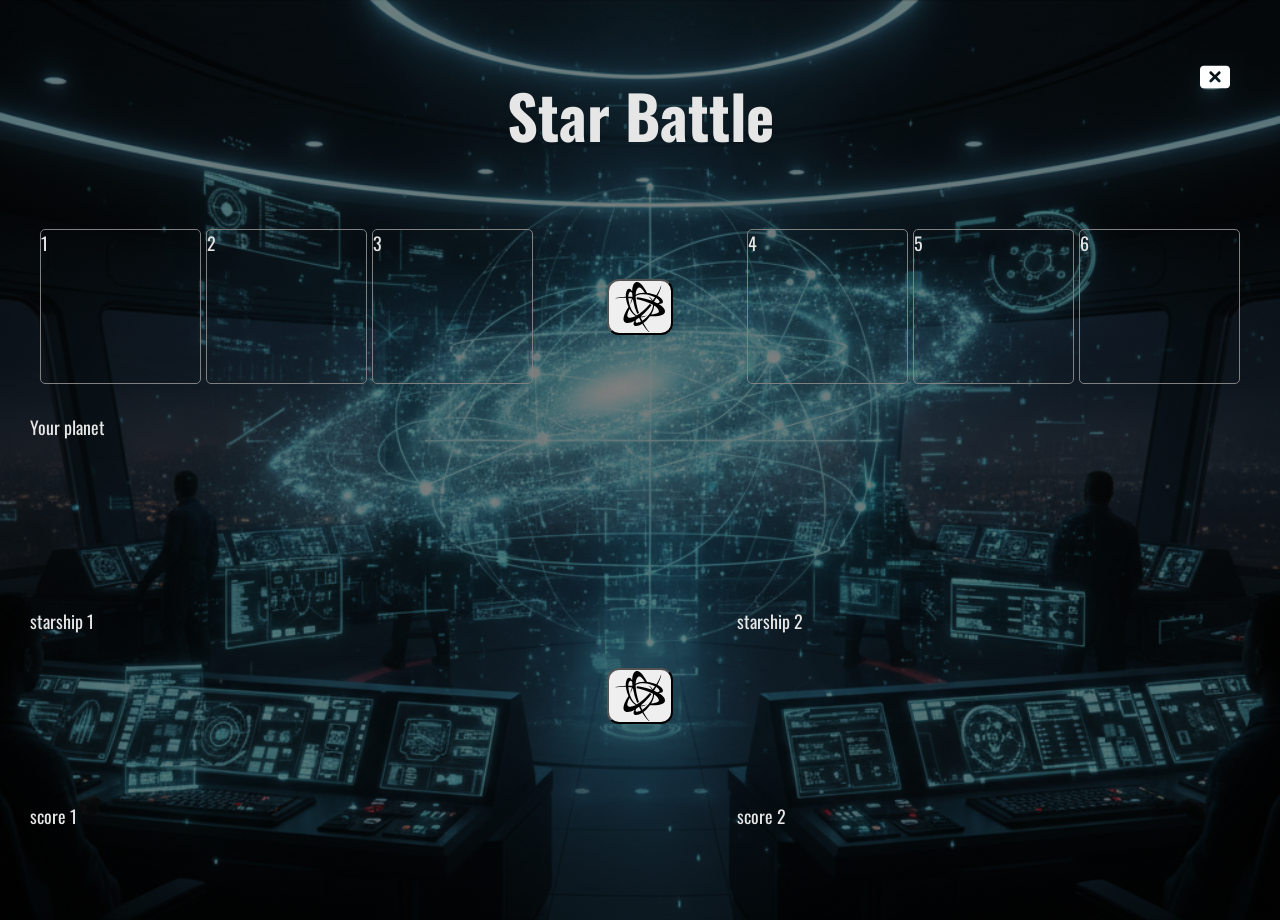
==== battle.html @ cd92c546 "Add html, css and js" ====
<!doctype html>
<html lang="en">
  <head>
    <meta charset="UTF-8" />
    <meta name="viewport" content="width=device-width, initial-scale=1.0" />
    <meta name="description" content="Star Battle game: api_project_game" />
    <link rel="stylesheet" href="./index.css" />
    <link rel="preconnect" href="https://fonts.googleapis.com" />
    <link rel="preconnect" href="https://fonts.gstatic.com" crossorigin />
    <link
      href="https://fonts.googleapis.com/css2?family=Lobster&family=Oswald:wght@200..700&family=Playfair+Display+SC:ital,wght@0,400;0,700;0,900;1,400;1,700;1,900&family=Playfair+Display:ital,wght@0,400..900;1,400..900&display=swap"
      rel="stylesheet"
    />
    <link rel="preconnect" href="https://fonts.googleapis.com" />
    <link rel="preconnect" href="https://fonts.gstatic.com" crossorigin />
    <link
      href="https://fonts.googleapis.com/css2?family=Lobster&family=Oswald:wght@200..700&family=Playfair+Display+SC:ital,wght@0,400;0,700;0,900;1,400;1,700;1,900&family=Playfair+Display:ital,wght@0,400..900;1,400..900&family=Playwrite+NZ+Basic:wght@100..400&family=Poppins:ital,wght@0,100;0,200;0,300;0,400;0,500;0,600;0,700;0,800;0,900;1,100;1,200;1,300;1,400;1,500;1,600;1,700;1,800;1,900&display=swap"
      rel="stylesheet"
    />
    <title>Star Battle Game | Let the battle begin</title>
  </head>
  <body class="battle-page">
    <a href="./index.html" class="close-window"
      ><svg
        role="img"
        class="close-icon"
        xmlns="http://www.w3.org/2000/svg"
        viewBox="0 0 512 512"
        aria-label="Close"
      >
        <!--!Font Awesome Free v7.1.0 by @fontawesome - https://fontawesome.com License - https://fontawesome.com/license/free Copyright 2026 Fonticons, Inc.-->
        <path
          d="M64 64C28.7 64 0 92.7 0 128L0 384c0 35.3 28.7 64 64 64l384 0c35.3 0 64-28.7 64-64l0-256c0-35.3-28.7-64-64-64L64 64zM167 167c9.4-9.4 24.6-9.4 33.9 0l55 55 55-55c9.4-9.4 24.6-9.4 33.9 0s9.4 24.6 0 33.9l-55 55 55 55c9.4 9.4 9.4 24.6 0 33.9s-24.6 9.4-33.9 0l-55-55-55 55c-9.4 9.4-24.6 9.4-33.9 0s-9.4-24.6 0-33.9l55-55-55-55c-9.4-9.4-9.4-24.6 0-33.9z"
        />
      </svg>
    </a>
    <div class="battle-page-layout">
      <div class="header-block"><h1>Star Battle</h1></div>
      <div class="team1-block">
        <div class="player-card player-1">1</div>
        <div class="player-card player-2">2</div>
        <div class="player-card player-3">3</div>
      </div>
      <button class="choose-team">
        <svg
          xmlns="http://www.w3.org/2000/svg"
          width="50"
          height="50"
          viewBox="0 0 512 512"
        >
          <title>Choose characters</title>
          <path
            fill="currentColor"
            d="M448.61 225.62c26.87.18 35.57-7.43 38.92-12.37c12.47-16.32-7.06-47.6-52.85-71.33c17.76-33.58 30.11-63.68 36.34-85.3c3.38-11.83 1.09-19 .45-20.25c-1.72 10.52-15.85 48.46-48.2 100.05c-25-11.22-56.52-20.1-93.77-23.8c-8.94-16.94-34.88-63.86-60.48-88.93C252.18 7.14 238.7 1.07 228.18.22h-.05c-13.83-1.55-22.67 5.85-27.4 11c-17.2 18.53-24.33 48.87-25 84.07c-7.24-12.35-17.17-24.63-28.5-25.93h-.18c-20.66-3.48-38.39 29.22-36 81.29c-38.36 1.38-71 5.75-93 11.23c-9.9 2.45-16.22 7.27-17.76 9.72c1-.38 22.4-9.22 111.56-9.22c5.22 53 29.75 101.82 26 93.19c-9.73 15.4-38.24 62.36-47.31 97.7c-5.87 22.88-4.37 37.61.15 47.14c5.57 12.75 16.41 16.72 23.2 18.26c25 5.71 55.38-3.63 86.7-21.14c-7.53 12.84-13.9 28.51-9.06 39.34c7.31 19.65 44.49 18.66 88.44-9.45c20.18 32.18 40.07 57.94 55.7 74.12a39.79 39.79 0 0 0 8.75 7.09c5.14 3.21 8.58 3.37 8.58 3.37c-8.24-6.75-34-38-62.54-91.78c22.22-16 45.65-38.87 67.47-69.27c122.82 4.6 143.29-24.76 148-31.64c14.67-19.88 3.43-57.44-57.32-93.69m-77.85 106.22c23.81-37.71 30.34-67.77 29.45-92.33c27.86 17.57 47.18 37.58 49.06 58.83c1.14 12.93-8.1 29.12-78.51 33.5M216.9 387.69c9.76-6.23 19.53-13.12 29.2-20.49c6.68 13.33 13.6 26.1 20.6 38.19c-40.6 21.86-68.84 12.76-49.8-17.7m215-171.35c-10.29-5.34-21.16-10.34-32.38-15.05a722.459 722.459 0 0 0 22.74-36.9c39.06 24.1 45.9 53.18 9.64 51.95M279.18 398c-5.51-11.35-11-23.5-16.5-36.44c43.25 1.27 62.42-18.73 63.28-20.41c0 .07-25 15.64-62.53 12.25a718.78 718.78 0 0 0 85.06-84q13.06-15.31 24.93-31.11c-.36-.29-1.54-3-16.51-12c-51.7 60.27-102.34 98-132.75 115.92c-20.59-11.18-40.84-31.78-55.71-61.49c-20-39.92-30-82.39-31.57-116.07c12.3.91 25.27 2.17 38.85 3.88c-22.29 36.8-14.39 63-13.47 64.23c0-.07-.95-29.17 20.14-59.57a695.23 695.23 0 0 0 44.67 152.84c.93-.38 1.84.88 18.67-8.25c-26.33-74.47-33.76-138.17-34-173.43c20-12.42 48.18-19.8 81.63-17.81c44.57 2.67 86.36 15.25 116.32 30.71q-10.69 15.66-23.33 32.47C365.63 152 339.1 145.84 337.5 146c.11 0 25.9 14.07 41.52 47.22a717.63 717.63 0 0 0-115.34-31.71a646.608 646.608 0 0 0-39.39-6.05c-.07.45-1.81 1.85-2.16 20.33C300 190.28 358.78 215.68 389.36 233c.74 23.55-6.95 51.61-25.41 79.57c-24.6 37.31-56.39 67.23-84.77 85.43m27.4-287c-44.56-1.66-73.58 7.43-94.69 20.67c2-52.3 21.31-76.38 38.21-75.28C267 52.15 305 108.55 306.58 111m-130.65 3.1c.48 12.11 1.59 24.62 3.21 37.28c-14.55-.85-28.74-1.25-42.4-1.26c-.08 3.24-.12-51 24.67-49.59h.09c5.76 1.09 10.63 6.88 14.43 13.57m-28.06 162c20.76 39.7 43.3 60.57 65.25 72.31c-46.79 24.76-77.53 20-84.92 4.51c-.2-.21-11.13-15.3 19.67-76.81zm210.06 74.8"
          />
        </svg>
      </button>
      <div class="team2-block">
        <div class="player-card player-4">4</div>
        <div class="player-card player-5">5</div>
        <div class="player-card player-6">6</div>
      </div>
      <div class="choose-planet">Your planet</div>
      <div class="starship1">starship 1</div>
      <button class="choose-starship">
        <svg
          xmlns="http://www.w3.org/2000/svg"
          width="50"
          height="50"
          viewBox="0 0 512 512"
        >
          <title>Choose starship</title>
          <path
            fill="currentColor"
            d="M448.61 225.62c26.87.18 35.57-7.43 38.92-12.37c12.47-16.32-7.06-47.6-52.85-71.33c17.76-33.58 30.11-63.68 36.34-85.3c3.38-11.83 1.09-19 .45-20.25c-1.72 10.52-15.85 48.46-48.2 100.05c-25-11.22-56.52-20.1-93.77-23.8c-8.94-16.94-34.88-63.86-60.48-88.93C252.18 7.14 238.7 1.07 228.18.22h-.05c-13.83-1.55-22.67 5.85-27.4 11c-17.2 18.53-24.33 48.87-25 84.07c-7.24-12.35-17.17-24.63-28.5-25.93h-.18c-20.66-3.48-38.39 29.22-36 81.29c-38.36 1.38-71 5.75-93 11.23c-9.9 2.45-16.22 7.27-17.76 9.72c1-.38 22.4-9.22 111.56-9.22c5.22 53 29.75 101.82 26 93.19c-9.73 15.4-38.24 62.36-47.31 97.7c-5.87 22.88-4.37 37.61.15 47.14c5.57 12.75 16.41 16.72 23.2 18.26c25 5.71 55.38-3.63 86.7-21.14c-7.53 12.84-13.9 28.51-9.06 39.34c7.31 19.65 44.49 18.66 88.44-9.45c20.18 32.18 40.07 57.94 55.7 74.12a39.79 39.79 0 0 0 8.75 7.09c5.14 3.21 8.58 3.37 8.58 3.37c-8.24-6.75-34-38-62.54-91.78c22.22-16 45.65-38.87 67.47-69.27c122.82 4.6 143.29-24.76 148-31.64c14.67-19.88 3.43-57.44-57.32-93.69m-77.85 106.22c23.81-37.71 30.34-67.77 29.45-92.33c27.86 17.57 47.18 37.58 49.06 58.83c1.14 12.93-8.1 29.12-78.51 33.5M216.9 387.69c9.76-6.23 19.53-13.12 29.2-20.49c6.68 13.33 13.6 26.1 20.6 38.19c-40.6 21.86-68.84 12.76-49.8-17.7m215-171.35c-10.29-5.34-21.16-10.34-32.38-15.05a722.459 722.459 0 0 0 22.74-36.9c39.06 24.1 45.9 53.18 9.64 51.95M279.18 398c-5.51-11.35-11-23.5-16.5-36.44c43.25 1.27 62.42-18.73 63.28-20.41c0 .07-25 15.64-62.53 12.25a718.78 718.78 0 0 0 85.06-84q13.06-15.31 24.93-31.11c-.36-.29-1.54-3-16.51-12c-51.7 60.27-102.34 98-132.75 115.92c-20.59-11.18-40.84-31.78-55.71-61.49c-20-39.92-30-82.39-31.57-116.07c12.3.91 25.27 2.17 38.85 3.88c-22.29 36.8-14.39 63-13.47 64.23c0-.07-.95-29.17 20.14-59.57a695.23 695.23 0 0 0 44.67 152.84c.93-.38 1.84.88 18.67-8.25c-26.33-74.47-33.76-138.17-34-173.43c20-12.42 48.18-19.8 81.63-17.81c44.57 2.67 86.36 15.25 116.32 30.71q-10.69 15.66-23.33 32.47C365.63 152 339.1 145.84 337.5 146c.11 0 25.9 14.07 41.52 47.22a717.63 717.63 0 0 0-115.34-31.71a646.608 646.608 0 0 0-39.39-6.05c-.07.45-1.81 1.85-2.16 20.33C300 190.28 358.78 215.68 389.36 233c.74 23.55-6.95 51.61-25.41 79.57c-24.6 37.31-56.39 67.23-84.77 85.43m27.4-287c-44.56-1.66-73.58 7.43-94.69 20.67c2-52.3 21.31-76.38 38.21-75.28C267 52.15 305 108.55 306.58 111m-130.65 3.1c.48 12.11 1.59 24.62 3.21 37.28c-14.55-.85-28.74-1.25-42.4-1.26c-.08 3.24-.12-51 24.67-49.59h.09c5.76 1.09 10.63 6.88 14.43 13.57m-28.06 162c20.76 39.7 43.3 60.57 65.25 72.31c-46.79 24.76-77.53 20-84.92 4.51c-.2-.21-11.13-15.3 19.67-76.81zm210.06 74.8"
          />
        </svg>
      </button>
      <div class="starship2">starship 2</div>
      <div class="score-team1">score 1</div>
      <div class="score-team2">score 2</div>
    </div>
    <script src="./index.js"></script>
  </body>
</html>
---- index.css ----
html {
  font-size: 10px;
}

* {
  /* border: 1px solid pink; */
  box-sizing: border-box;
}

body {
  font-family: "Oswald", sans-serif;
  font-optical-sizing: auto;
  font-weight: 400;
  font-style: normal;
  color: #e6e6e6;
  font-size: clamp(1.4rem, 1.4vw, 2rem);
  min-height: 100vh;
  margin: 0 auto;
}

h1 {
  font-size: clamp(3rem, 7vw, 6rem);
}
h2 {
  font-size: clamp(1.75rem, 3.5vw, 3.5rem);
}
h3 {
  font-size: clamp(1.25rem, 2.5vw, 2.5rem);
}

/* **
*Main-page
************************************** */

body.main-page {
  background-image:
    linear-gradient(rgba(0, 0, 0, 0.5), rgba(0, 0, 0, 0.5)),
    url("./images/backGround/mainScreen.png");
  background-size: cover;
  background-position: center;
  background-repeat: repeat;
  font-family: "Oswald", sans-serif;
  font-optical-sizing: auto;
  font-weight: 400;
  font-style: normal;
  /* color: #e6e6e6; */
  font-size: clamp(1.4rem, 1.4vw, 2rem);
  min-height: 100vh;
  margin: 0 auto;
  animation: moveBackground 200s linear infinite;
}

@keyframes moveBackground {
  0% {
    background-position: 0 0;
  }
  100% {
    background-position: 1000px 0;
  }
}

.hero-content {
  display: flex;
  flex-direction: column;
  gap: 5rem;
  margin: 25rem auto;
  max-width: 80%;
  align-content: center;
  justify-content: center;
}

.hero-content h1,
.hero-content p {
  justify-self: center;
  align-self: center;
}

.hero-content p {
  font-family: "Poppins", sans-serif;
  font-size: clamp(1.6rem, 2rem, 2rem);
  font-weight: 900;
  color: #fff;
  text-align: center;
  max-width: 80%;
}

button.start-button {
  display: inline-block;
  padding: 1.5rem;
  justify-self: center;
  align-self: center;
  background-color: #4d2ebd;
  color: #fff;
  border-radius: 12px;
  font-family: "Poppins", sans-serif;
  font-size: clamp(1.4rem, 1.4vw, 2rem);
  font-weight: 700;
  transition: background-color 0.8s ease;
}

button.start-button:hover {
  background-color: #fff;
  color: #0b0b0b;
  cursor: pointer;
}

button.start-button a {
  text-decoration: none;
  color: #fff;
}

button.start-button:hover a {
  text-decoration: none;
  color: #0b0b0b;
}

/* **
*Battle-page
************************************** */

body.battle-page {
  background-image:
    linear-gradient(rgba(0, 0, 0, 0.5), rgba(0, 0, 0, 0.5)),
    url("./images/backGround/chooseYourHeroScreen.png");
  background-size: cover;
  background-position: center;
  background-repeat: repeat;
  font-family: "Oswald", sans-serif;
  font-optical-sizing: auto;
  font-weight: 400;
  font-style: normal;
  font-size: clamp(1.4rem, 1.4vw, 2rem);
  min-height: 100vh;
}

a.close-window {
  position: absolute;
  text-decoration: none;
  top: 5rem;
  right: 5rem;
  color: #fff;
  font-weight: 900;
  transition: transform 0.8s ease;
  display: inline-block;
}

a.close-window:hover {
  text-shadow: 0 0 5px rgba(230, 237, 243, 0.7);
  transform: rotate(15deg) scale(1.05);
  color: #ffffff;
}

.close-icon {
  width: 3rem;
  height: 3em;
  color: #fff;
  fill: currentColor;
}

.battle-page-layout {
  display: grid;
  grid-template-columns: 1fr 0.3fr 1fr;
  grid-template-rows: 0.2fr repeat(3, 1fr) 0.5fr;
  gap: 2rem;
  padding: 2rem;
  margin: 1rem;
  height: 100vh;
}

.header-block {
  grid-column: 1 / span 3;
  grid-row: 1;
  text-align: center;
}

.team1-block {
  grid-column: 1;
  grid-row: 2;
  display: flex;
  gap: 0.5rem;
  padding: 1rem;
}

button.choose-team {
  grid-column: 2;
  grid-row: 2;
  display: flex;
  cursor: pointer;
  justify-self: center;
  align-self: center;
  border-radius: 12px;
  transition:
    transform 0.9s ease,
    box-shadow 0.8s ease;
}

button.choose-team:hover {
  transform: rotate(15deg) scale(1.05);
  box-shadow:
    0 0 10px rgba(0, 200, 255, 0.6),
    0 0 20px rgba(0, 200, 255, 0.4),
    0 0 40px rgba(0, 200, 255, 0.2);
}

button.choose-team svg {
  max-width: 5rem;
  max-height: 5rem;
    align-self: center;
    justify-self: center;
}

.team2-block {
  grid-column: 3;
  grid-row: 2;
  display: flex;
  gap: 0.5rem;
  padding: 1rem;
}

.player-card {
  flex: 1;
  justify-content: center;
  align-items: center;
  border: 1px solid gray;
  border-radius: 5px;
}

.choose-planet {
  grid-row: 3;
  grid-column: 1 / span 3;
}

.starship1 {
  grid-row: 4;
  grid-column: 1;
}

.starship2 {
  grid-row: 4;
  grid-column: 3;
}

button.choose-starship {
  grid-column: 2;
  grid-row: 4;
  display: flex;
  border-radius: 12px;
  cursor: pointer;
  justify-self: center;
  align-self: center;
  transition:
    transform 0.9s ease,
    box-shadow 0.8s ease;
}

button.choose-starship:hover {
  transform: rotate(15deg) scale(1.05);
  box-shadow:
    0 0 10px rgba(0, 200, 255, 0.6),
    0 0 20px rgba(0, 200, 255, 0.4),
    0 0 40px rgba(0, 200, 255, 0.2);
}

button.choose-starship svg {
  max-width: 5rem;
  max-height: 5rem;
  align-self: center;
  justify-self: center;
}

.score-team1 {
  grid-row: 5;
  grid-column: 1;
}

.score-team2 {
  grid-row: 5;
  grid-column: 3;
}
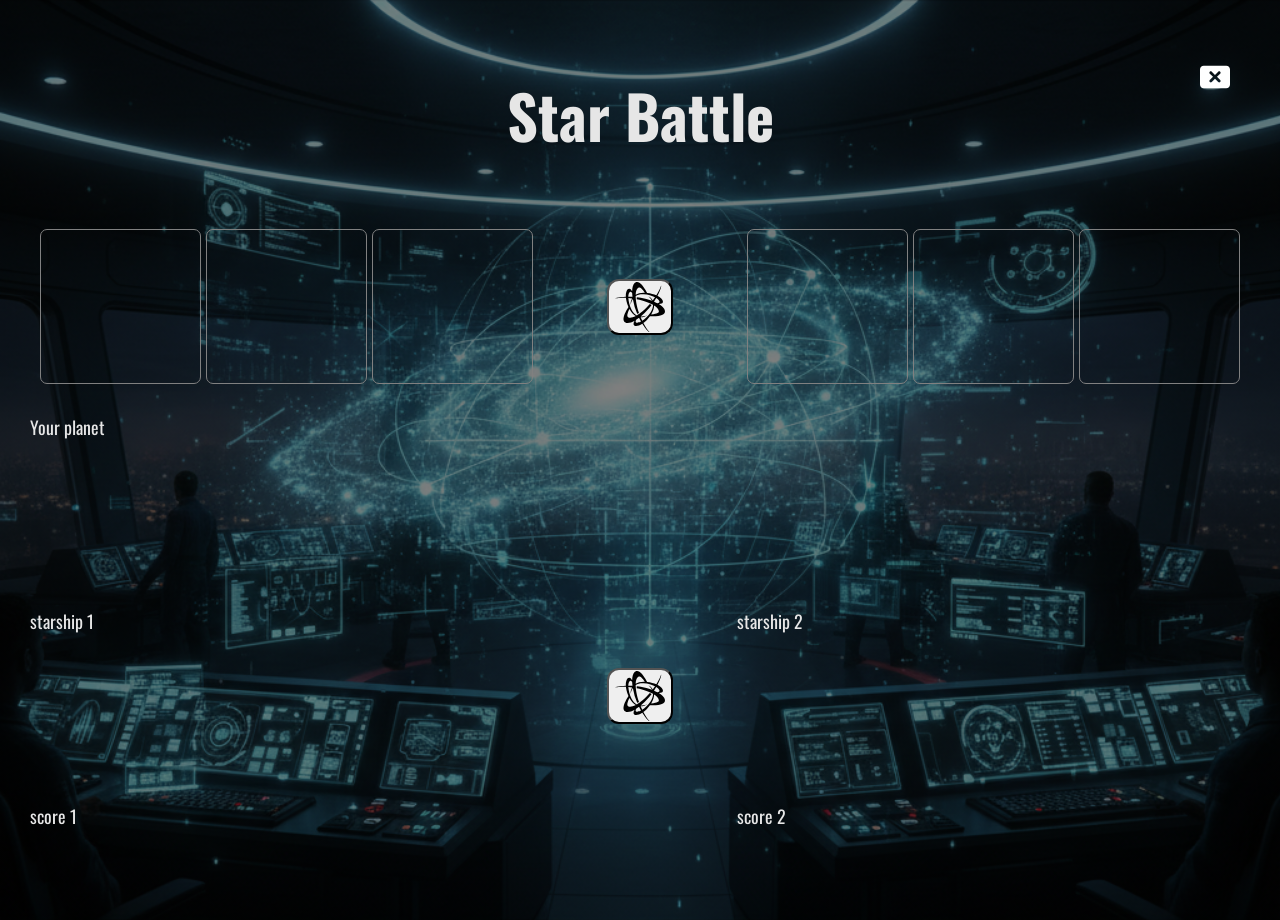
==== commit 1434e0b4: "Add team cards shuffle" ====
--- a/battle.html
+++ b/battle.html
@@ -37,9 +37,9 @@
     <div class="battle-page-layout">
       <div class="header-block"><h1>Star Battle</h1></div>
       <div class="team1-block">
-        <div class="player-card player-1">1</div>
-        <div class="player-card player-2">2</div>
-        <div class="player-card player-3">3</div>
+        <div class="player-card player-1" tabindex="0"></div>
+        <div class="player-card player-2" tabindex="0"></div>
+        <div class="player-card player-3" tabindex="0"></div>
       </div>
       <button class="choose-team">
         <svg
@@ -56,9 +56,9 @@
         </svg>
       </button>
       <div class="team2-block">
-        <div class="player-card player-4">4</div>
-        <div class="player-card player-5">5</div>
-        <div class="player-card player-6">6</div>
+        <div class="player-card player-4" tabindex="0"></div>
+        <div class="player-card player-5" tabindex="0"></div>
+        <div class="player-card player-6" tabindex="0"></div>
       </div>
       <div class="choose-planet">Your planet</div>
       <div class="starship1">starship 1</div>
--- a/index.css
+++ b/index.css
@@ -202,11 +202,19 @@
     0 0 40px rgba(0, 200, 255, 0.2);
 }
 
+button.choose-team:focus-visible         {
+  transform: rotate(15deg) scale(1.05);
+  box-shadow:
+    0 0 10px rgba(0, 200, 255, 0.6),
+    0 0 20px rgba(0, 200, 255, 0.4),
+    0 0 40px rgba(0, 200, 255, 0.2);
+}
+
 button.choose-team svg {
   max-width: 5rem;
   max-height: 5rem;
-    align-self: center;
-    justify-self: center;
+  align-self: center;
+  justify-self: center;
 }
 
 .team2-block {
@@ -217,12 +225,39 @@
   padding: 1rem;
 }
 
-.player-card {
+div.player-card {
   flex: 1;
-  justify-content: center;
-  align-items: center;
+  width: 100%;
+  height: 100%;
   border: 1px solid gray;
   border-radius: 5px;
+  overflow: hidden;
+  border-radius: 7px;
+  transition:
+    box-shadow 0.8s ease,
+    transform 0.8s ease;
+}
+
+div.player-card:hover {
+  box-shadow:
+    0 0 10px rgba(0, 200, 255, 0.6),
+    0 0 20px rgba(0, 200, 255, 0.4),
+    0 0 40px rgba(0, 200, 255, 0.2);
+  transform: scale(1.4);
+}
+
+div.player-card:focus-visible {
+  box-shadow:
+    0 0 10px rgba(0, 200, 255, 0.6),
+    0 0 20px rgba(0, 200, 255, 0.4),
+    0 0 40px rgba(0, 200, 255, 0.2);
+  transform: scale(1.4);
+}
+
+.card-img {
+  width: 100%;
+  height: 100%;
+  object-fit: cover;
 }
 
 .choose-planet {
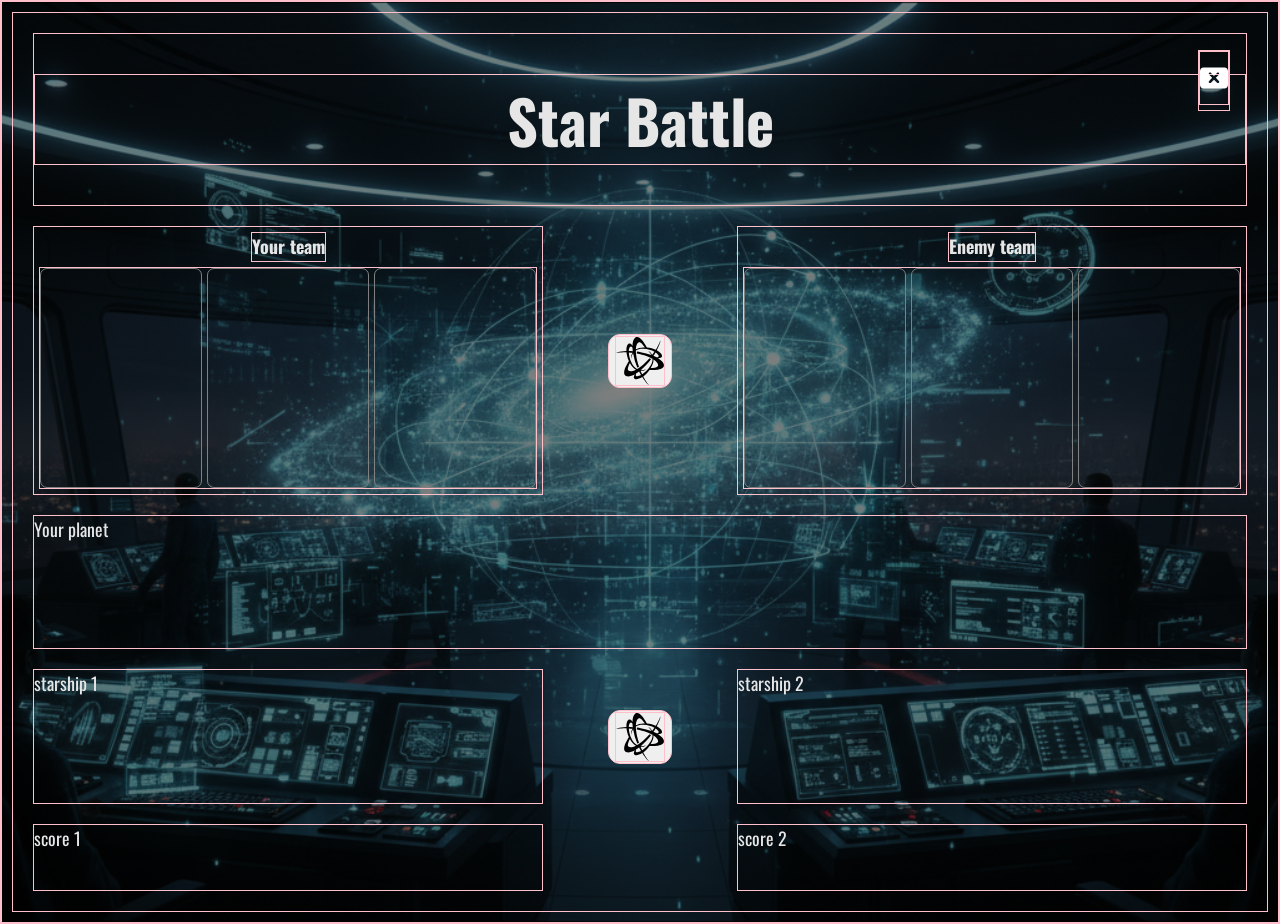
==== commit 4f06b944: "Improve player-card UI" ====
--- a/battle.html
+++ b/battle.html
@@ -37,9 +37,12 @@
     <div class="battle-page-layout">
       <div class="header-block"><h1>Star Battle</h1></div>
       <div class="team1-block">
-        <div class="player-card player-1" tabindex="0"></div>
-        <div class="player-card player-2" tabindex="0"></div>
-        <div class="player-card player-3" tabindex="0"></div>
+        <h4>Your team</h4>
+        <div class="hero-block">
+          <div class="player-card player-1" tabindex="0"></div>
+          <div class="player-card player-2" tabindex="0"></div>
+          <div class="player-card player-3" tabindex="0"></div>
+        </div>
       </div>
       <button class="choose-team">
         <svg
@@ -56,9 +59,12 @@
         </svg>
       </button>
       <div class="team2-block">
-        <div class="player-card player-4" tabindex="0"></div>
-        <div class="player-card player-5" tabindex="0"></div>
-        <div class="player-card player-6" tabindex="0"></div>
+        <h4>Enemy team</h4>
+        <div class="hero-block">
+          <div class="player-card player-4" tabindex="0"></div>
+          <div class="player-card player-5" tabindex="0"></div>
+          <div class="player-card player-6" tabindex="0"></div>
+        </div>
       </div>
       <div class="choose-planet">Your planet</div>
       <div class="starship1">starship 1</div>
--- a/index.css
+++ b/index.css
@@ -3,7 +3,7 @@
 }
 
 * {
-  /* border: 1px solid pink; */
+  border: 1px solid pink;
   box-sizing: border-box;
 }
 
@@ -160,7 +160,7 @@
 .battle-page-layout {
   display: grid;
   grid-template-columns: 1fr 0.3fr 1fr;
-  grid-template-rows: 0.2fr repeat(3, 1fr) 0.5fr;
+  grid-template-rows: 0.2fr 2fr 1fr 1fr 0.5fr;
   gap: 2rem;
   padding: 2rem;
   margin: 1rem;
@@ -177,8 +177,23 @@
   grid-column: 1;
   grid-row: 2;
   display: flex;
+  flex-direction: column;
   gap: 0.5rem;
-  padding: 1rem;
+  padding: 0.5rem;
+}
+
+.team1-block h4,
+.team2-block h4 {
+  justify-self: center;
+  align-self: center;
+  flex: 1;
+  margin: 0;
+}
+
+.hero-block {
+  display: flex;
+  flex: 8;
+  gap: 0.5rem;
 }
 
 button.choose-team {
@@ -202,7 +217,7 @@
     0 0 40px rgba(0, 200, 255, 0.2);
 }
 
-button.choose-team:focus-visible         {
+button.choose-team:focus-visible {
   transform: rotate(15deg) scale(1.05);
   box-shadow:
     0 0 10px rgba(0, 200, 255, 0.6),
@@ -221,8 +236,9 @@
   grid-column: 3;
   grid-row: 2;
   display: flex;
+  flex-direction: column;
   gap: 0.5rem;
-  padding: 1rem;
+  padding: 0.5rem;
 }
 
 div.player-card {
@@ -235,7 +251,7 @@
   border-radius: 7px;
   transition:
     box-shadow 0.8s ease,
-    transform 0.8s ease;
+    transform 1s ease;
 }
 
 div.player-card:hover {
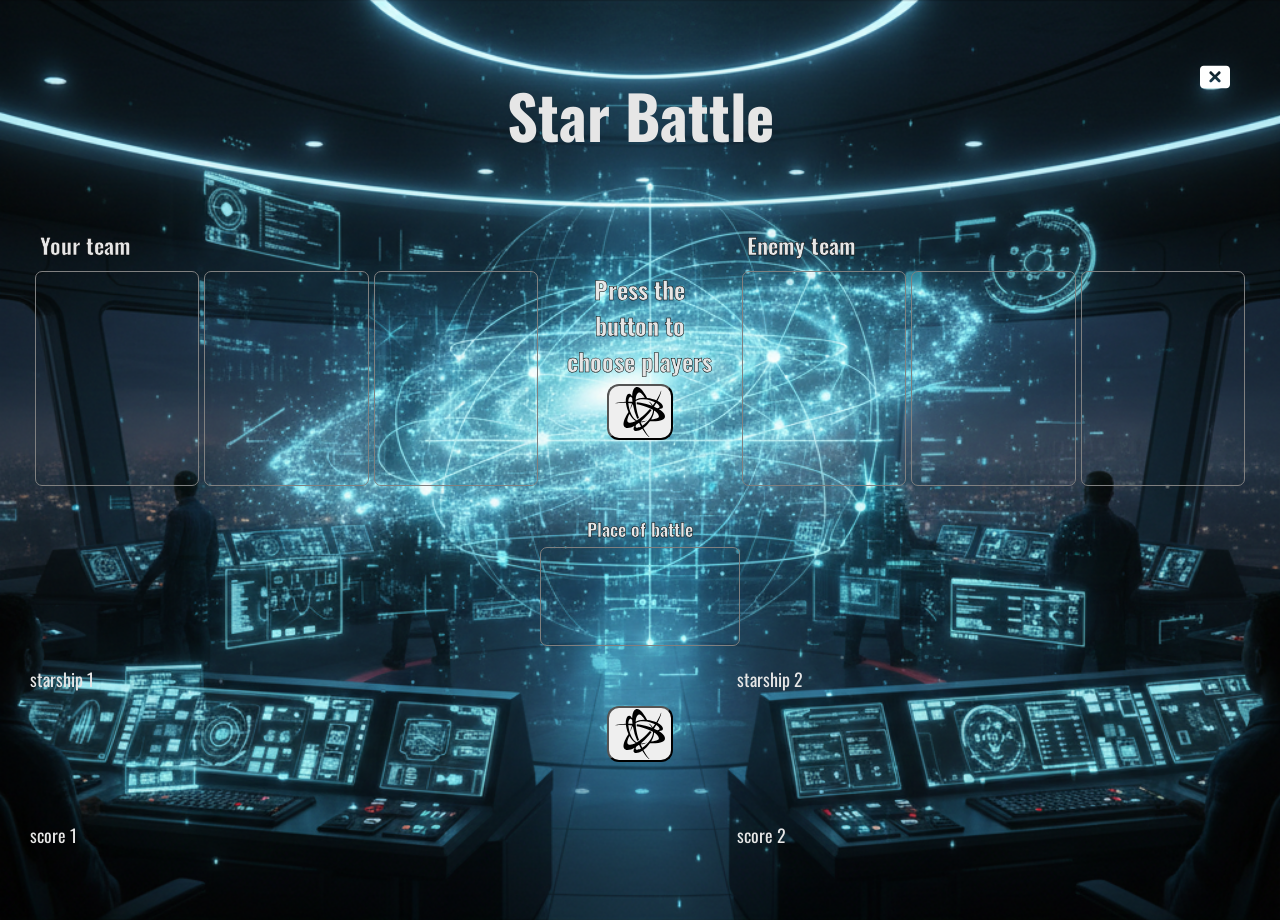
==== commit 72f02e1e: "Add planet UI" ====
--- a/battle.html
+++ b/battle.html
@@ -19,7 +19,12 @@
     />
     <title>Star Battle Game | Let the battle begin</title>
   </head>
-  <body class="battle-page">
+  <body
+    class="battle-page"
+    style="
+      background-image: url(&quot;./images/backGround/chooseYourHeroScreen.png&quot;);
+    "
+  >
     <a href="./index.html" class="close-window"
       ><svg
         role="img"
@@ -37,36 +42,42 @@
     <div class="battle-page-layout">
       <div class="header-block"><h1>Star Battle</h1></div>
       <div class="team1-block">
-        <h4>Your team</h4>
+        <h3>Your team</h3>
         <div class="hero-block">
           <div class="player-card player-1" tabindex="0"></div>
           <div class="player-card player-2" tabindex="0"></div>
           <div class="player-card player-3" tabindex="0"></div>
         </div>
       </div>
-      <button class="choose-team">
-        <svg
-          xmlns="http://www.w3.org/2000/svg"
-          width="50"
-          height="50"
-          viewBox="0 0 512 512"
-        >
-          <title>Choose characters</title>
-          <path
-            fill="currentColor"
-            d="M448.61 225.62c26.87.18 35.57-7.43 38.92-12.37c12.47-16.32-7.06-47.6-52.85-71.33c17.76-33.58 30.11-63.68 36.34-85.3c3.38-11.83 1.09-19 .45-20.25c-1.72 10.52-15.85 48.46-48.2 100.05c-25-11.22-56.52-20.1-93.77-23.8c-8.94-16.94-34.88-63.86-60.48-88.93C252.18 7.14 238.7 1.07 228.18.22h-.05c-13.83-1.55-22.67 5.85-27.4 11c-17.2 18.53-24.33 48.87-25 84.07c-7.24-12.35-17.17-24.63-28.5-25.93h-.18c-20.66-3.48-38.39 29.22-36 81.29c-38.36 1.38-71 5.75-93 11.23c-9.9 2.45-16.22 7.27-17.76 9.72c1-.38 22.4-9.22 111.56-9.22c5.22 53 29.75 101.82 26 93.19c-9.73 15.4-38.24 62.36-47.31 97.7c-5.87 22.88-4.37 37.61.15 47.14c5.57 12.75 16.41 16.72 23.2 18.26c25 5.71 55.38-3.63 86.7-21.14c-7.53 12.84-13.9 28.51-9.06 39.34c7.31 19.65 44.49 18.66 88.44-9.45c20.18 32.18 40.07 57.94 55.7 74.12a39.79 39.79 0 0 0 8.75 7.09c5.14 3.21 8.58 3.37 8.58 3.37c-8.24-6.75-34-38-62.54-91.78c22.22-16 45.65-38.87 67.47-69.27c122.82 4.6 143.29-24.76 148-31.64c14.67-19.88 3.43-57.44-57.32-93.69m-77.85 106.22c23.81-37.71 30.34-67.77 29.45-92.33c27.86 17.57 47.18 37.58 49.06 58.83c1.14 12.93-8.1 29.12-78.51 33.5M216.9 387.69c9.76-6.23 19.53-13.12 29.2-20.49c6.68 13.33 13.6 26.1 20.6 38.19c-40.6 21.86-68.84 12.76-49.8-17.7m215-171.35c-10.29-5.34-21.16-10.34-32.38-15.05a722.459 722.459 0 0 0 22.74-36.9c39.06 24.1 45.9 53.18 9.64 51.95M279.18 398c-5.51-11.35-11-23.5-16.5-36.44c43.25 1.27 62.42-18.73 63.28-20.41c0 .07-25 15.64-62.53 12.25a718.78 718.78 0 0 0 85.06-84q13.06-15.31 24.93-31.11c-.36-.29-1.54-3-16.51-12c-51.7 60.27-102.34 98-132.75 115.92c-20.59-11.18-40.84-31.78-55.71-61.49c-20-39.92-30-82.39-31.57-116.07c12.3.91 25.27 2.17 38.85 3.88c-22.29 36.8-14.39 63-13.47 64.23c0-.07-.95-29.17 20.14-59.57a695.23 695.23 0 0 0 44.67 152.84c.93-.38 1.84.88 18.67-8.25c-26.33-74.47-33.76-138.17-34-173.43c20-12.42 48.18-19.8 81.63-17.81c44.57 2.67 86.36 15.25 116.32 30.71q-10.69 15.66-23.33 32.47C365.63 152 339.1 145.84 337.5 146c.11 0 25.9 14.07 41.52 47.22a717.63 717.63 0 0 0-115.34-31.71a646.608 646.608 0 0 0-39.39-6.05c-.07.45-1.81 1.85-2.16 20.33C300 190.28 358.78 215.68 389.36 233c.74 23.55-6.95 51.61-25.41 79.57c-24.6 37.31-56.39 67.23-84.77 85.43m27.4-287c-44.56-1.66-73.58 7.43-94.69 20.67c2-52.3 21.31-76.38 38.21-75.28C267 52.15 305 108.55 306.58 111m-130.65 3.1c.48 12.11 1.59 24.62 3.21 37.28c-14.55-.85-28.74-1.25-42.4-1.26c-.08 3.24-.12-51 24.67-49.59h.09c5.76 1.09 10.63 6.88 14.43 13.57m-28.06 162c20.76 39.7 43.3 60.57 65.25 72.31c-46.79 24.76-77.53 20-84.92 4.51c-.2-.21-11.13-15.3 19.67-76.81zm210.06 74.8"
-          />
-        </svg>
-      </button>
+      <div class="choose-team-flex">
+        <h4>Press the button to choose players</h4>
+        <button class="choose-team">
+          <svg
+            xmlns="http://www.w3.org/2000/svg"
+            width="50"
+            height="50"
+            viewBox="0 0 512 512"
+          >
+            <title>Choose characters</title>
+            <path
+              fill="currentColor"
+              d="M448.61 225.62c26.87.18 35.57-7.43 38.92-12.37c12.47-16.32-7.06-47.6-52.85-71.33c17.76-33.58 30.11-63.68 36.34-85.3c3.38-11.83 1.09-19 .45-20.25c-1.72 10.52-15.85 48.46-48.2 100.05c-25-11.22-56.52-20.1-93.77-23.8c-8.94-16.94-34.88-63.86-60.48-88.93C252.18 7.14 238.7 1.07 228.18.22h-.05c-13.83-1.55-22.67 5.85-27.4 11c-17.2 18.53-24.33 48.87-25 84.07c-7.24-12.35-17.17-24.63-28.5-25.93h-.18c-20.66-3.48-38.39 29.22-36 81.29c-38.36 1.38-71 5.75-93 11.23c-9.9 2.45-16.22 7.27-17.76 9.72c1-.38 22.4-9.22 111.56-9.22c5.22 53 29.75 101.82 26 93.19c-9.73 15.4-38.24 62.36-47.31 97.7c-5.87 22.88-4.37 37.61.15 47.14c5.57 12.75 16.41 16.72 23.2 18.26c25 5.71 55.38-3.63 86.7-21.14c-7.53 12.84-13.9 28.51-9.06 39.34c7.31 19.65 44.49 18.66 88.44-9.45c20.18 32.18 40.07 57.94 55.7 74.12a39.79 39.79 0 0 0 8.75 7.09c5.14 3.21 8.58 3.37 8.58 3.37c-8.24-6.75-34-38-62.54-91.78c22.22-16 45.65-38.87 67.47-69.27c122.82 4.6 143.29-24.76 148-31.64c14.67-19.88 3.43-57.44-57.32-93.69m-77.85 106.22c23.81-37.71 30.34-67.77 29.45-92.33c27.86 17.57 47.18 37.58 49.06 58.83c1.14 12.93-8.1 29.12-78.51 33.5M216.9 387.69c9.76-6.23 19.53-13.12 29.2-20.49c6.68 13.33 13.6 26.1 20.6 38.19c-40.6 21.86-68.84 12.76-49.8-17.7m215-171.35c-10.29-5.34-21.16-10.34-32.38-15.05a722.459 722.459 0 0 0 22.74-36.9c39.06 24.1 45.9 53.18 9.64 51.95M279.18 398c-5.51-11.35-11-23.5-16.5-36.44c43.25 1.27 62.42-18.73 63.28-20.41c0 .07-25 15.64-62.53 12.25a718.78 718.78 0 0 0 85.06-84q13.06-15.31 24.93-31.11c-.36-.29-1.54-3-16.51-12c-51.7 60.27-102.34 98-132.75 115.92c-20.59-11.18-40.84-31.78-55.71-61.49c-20-39.92-30-82.39-31.57-116.07c12.3.91 25.27 2.17 38.85 3.88c-22.29 36.8-14.39 63-13.47 64.23c0-.07-.95-29.17 20.14-59.57a695.23 695.23 0 0 0 44.67 152.84c.93-.38 1.84.88 18.67-8.25c-26.33-74.47-33.76-138.17-34-173.43c20-12.42 48.18-19.8 81.63-17.81c44.57 2.67 86.36 15.25 116.32 30.71q-10.69 15.66-23.33 32.47C365.63 152 339.1 145.84 337.5 146c.11 0 25.9 14.07 41.52 47.22a717.63 717.63 0 0 0-115.34-31.71a646.608 646.608 0 0 0-39.39-6.05c-.07.45-1.81 1.85-2.16 20.33C300 190.28 358.78 215.68 389.36 233c.74 23.55-6.95 51.61-25.41 79.57c-24.6 37.31-56.39 67.23-84.77 85.43m27.4-287c-44.56-1.66-73.58 7.43-94.69 20.67c2-52.3 21.31-76.38 38.21-75.28C267 52.15 305 108.55 306.58 111m-130.65 3.1c.48 12.11 1.59 24.62 3.21 37.28c-14.55-.85-28.74-1.25-42.4-1.26c-.08 3.24-.12-51 24.67-49.59h.09c5.76 1.09 10.63 6.88 14.43 13.57m-28.06 162c20.76 39.7 43.3 60.57 65.25 72.31c-46.79 24.76-77.53 20-84.92 4.51c-.2-.21-11.13-15.3 19.67-76.81zm210.06 74.8"
+            />
+          </svg>
+        </button>
+      </div>
       <div class="team2-block">
-        <h4>Enemy team</h4>
+        <h3>Enemy team</h3>
         <div class="hero-block">
           <div class="player-card player-4" tabindex="0"></div>
           <div class="player-card player-5" tabindex="0"></div>
           <div class="player-card player-6" tabindex="0"></div>
         </div>
       </div>
-      <div class="choose-planet">Your planet</div>
+      <div class="choose-planet">
+        <h4>Place of battle</h4>
+        <div class="planet-card"></div>
+      </div>
       <div class="starship1">starship 1</div>
       <button class="choose-starship">
         <svg
--- a/index.css
+++ b/index.css
@@ -3,7 +3,7 @@
 }
 
 * {
-  border: 1px solid pink;
+  /* border: 1px solid pink; */
   box-sizing: border-box;
 }
 
@@ -25,7 +25,10 @@
   font-size: clamp(1.75rem, 3.5vw, 3.5rem);
 }
 h3 {
-  font-size: clamp(1.25rem, 2.5vw, 2.5rem);
+  font-size: clamp(1.55rem, 2.5vw, 2.5rem);
+}
+h3 {
+  font-size: clamp(1.35rem, 2.2vw, 2.2rem);
 }
 
 /* **
@@ -119,9 +122,8 @@
 ************************************** */
 
 body.battle-page {
-  background-image:
-    linear-gradient(rgba(0, 0, 0, 0.5), rgba(0, 0, 0, 0.5)),
-    url("./images/backGround/chooseYourHeroScreen.png");
+  background-image: linear-gradient(rgba(0, 0, 0, 0.5), rgba(0, 0, 0, 0.5));
+  /* url("./images/backGround/chooseYourHeroScreen.png"); */
   background-size: cover;
   background-position: center;
   background-repeat: repeat;
@@ -182,12 +184,17 @@
   padding: 0.5rem;
 }
 
-.team1-block h4,
-.team2-block h4 {
+.team1-block h3,
+.team2-block h3 {
   justify-self: center;
   align-self: center;
   flex: 1;
   margin: 0;
+  /* background-color: #9e9c9c; */
+  -webkit-text-stroke: 0.5px black;
+  border-radius: 7px;
+  padding: 0.5rem;
+  align-self: flex-start;
 }
 
 .hero-block {
@@ -223,6 +230,21 @@
     0 0 10px rgba(0, 200, 255, 0.6),
     0 0 20px rgba(0, 200, 255, 0.4),
     0 0 40px rgba(0, 200, 255, 0.2);
+}
+
+.choose-team-flex {
+  display: flex;
+  flex-direction: column;
+  gap: 0.5rem;
+  justify-content: center;
+  align-items: center;
+}
+
+.choose-team-flex h4 {
+  margin: 0;
+  text-align: center;
+  -webkit-text-stroke: 0.5px black;
+  font-size: clamp(2rem, 2.4rem, 2.4rem);
 }
 
 button.choose-team svg {
@@ -246,7 +268,6 @@
   width: 100%;
   height: 100%;
   border: 1px solid gray;
-  border-radius: 5px;
   overflow: hidden;
   border-radius: 7px;
   transition:
@@ -274,11 +295,54 @@
   width: 100%;
   height: 100%;
   object-fit: cover;
+  align-self: center;
 }
 
 .choose-planet {
   grid-row: 3;
   grid-column: 1 / span 3;
+  display: flex;
+  flex-direction: column;
+  justify-content: center;
+  align-items: center;
+}
+
+.choose-planet h4 {
+  margin: 0;
+  /* background-color: #9e9c9c; */
+  border-radius: 7px;
+  padding: 0.5rem;
+  -webkit-text-stroke: 0.5px black;
+}
+
+.planet-card {
+  flex: 1;
+  width: 20rem;
+  height: 20rem;
+  border: 1px solid gray;
+  overflow: hidden;
+  justify-content: center;
+  align-content: center;
+  border-radius: 7px;
+  transition:
+    box-shadow 0.8s ease,
+    transform 1s ease;
+}
+
+.planet-card:hover {
+  box-shadow:
+    0 0 10px rgba(0, 200, 255, 0.6),
+    0 0 20px rgba(0, 200, 255, 0.4),
+    0 0 40px rgba(0, 200, 255, 0.2);
+  transform: scale(1.4);
+}
+
+.planet-card:focus-visible {
+  box-shadow:
+    0 0 10px rgba(0, 200, 255, 0.6),
+    0 0 20px rgba(0, 200, 255, 0.4),
+    0 0 40px rgba(0, 200, 255, 0.2);
+  transform: scale(1.4);
 }
 
 .starship1 {
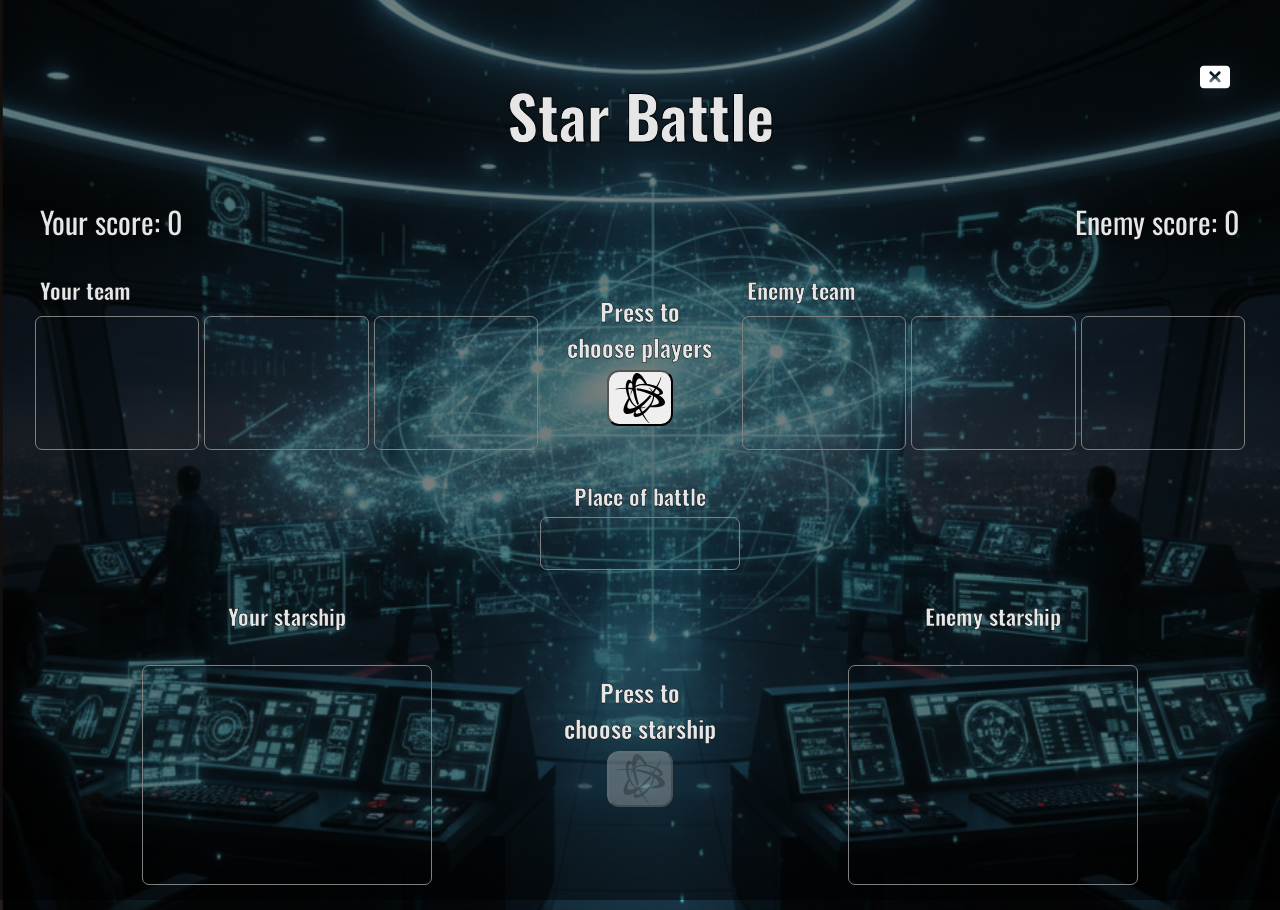
==== commit 90f4da88: "Finish api_game project" ====
--- a/battle.html
+++ b/battle.html
@@ -22,7 +22,7 @@
   <body
     class="battle-page"
     style="
-      background-image: url(&quot;./images/backGround/chooseYourHeroScreen.png&quot;);
+      background-image: url('./images/backGround/chooseYourHeroScreen.png');
     "
   >
     <a href="./index.html" class="close-window"
@@ -40,17 +40,24 @@
       </svg>
     </a>
     <div class="battle-page-layout">
-      <div class="header-block"><h1>Star Battle</h1></div>
-      <div class="team1-block">
+      <div class="header-block">
+        <h1>Star Battle</h1>
+        <div class="score-block">
+          <div class="score-team-one">Your score: 0</div>
+          <div class="score-team-two">Enemy score: 0</div>
+        </div>
+      </div>
+      <div class="team-block team1-block">
         <h3>Your team</h3>
         <div class="hero-block">
+          <div class="win-overlay">WIN</div>
           <div class="player-card player-1" tabindex="0"></div>
           <div class="player-card player-2" tabindex="0"></div>
           <div class="player-card player-3" tabindex="0"></div>
         </div>
       </div>
       <div class="choose-team-flex">
-        <h4>Press the button to choose players</h4>
+        <h4 class="choose-team-button-text">Press to choose players</h4>
         <button class="choose-team">
           <svg
             xmlns="http://www.w3.org/2000/svg"
@@ -66,36 +73,44 @@
           </svg>
         </button>
       </div>
-      <div class="team2-block">
+      <div class="team-block team2-block">
         <h3>Enemy team</h3>
         <div class="hero-block">
+          <div class="win-overlay">WIN</div>
           <div class="player-card player-4" tabindex="0"></div>
           <div class="player-card player-5" tabindex="0"></div>
           <div class="player-card player-6" tabindex="0"></div>
         </div>
       </div>
       <div class="choose-planet">
-        <h4>Place of battle</h4>
+        <h3>Place of battle</h3>
         <div class="planet-card"></div>
       </div>
-      <div class="starship1">starship 1</div>
-      <button class="choose-starship">
-        <svg
-          xmlns="http://www.w3.org/2000/svg"
-          width="50"
-          height="50"
-          viewBox="0 0 512 512"
-        >
-          <title>Choose starship</title>
-          <path
-            fill="currentColor"
-            d="M448.61 225.62c26.87.18 35.57-7.43 38.92-12.37c12.47-16.32-7.06-47.6-52.85-71.33c17.76-33.58 30.11-63.68 36.34-85.3c3.38-11.83 1.09-19 .45-20.25c-1.72 10.52-15.85 48.46-48.2 100.05c-25-11.22-56.52-20.1-93.77-23.8c-8.94-16.94-34.88-63.86-60.48-88.93C252.18 7.14 238.7 1.07 228.18.22h-.05c-13.83-1.55-22.67 5.85-27.4 11c-17.2 18.53-24.33 48.87-25 84.07c-7.24-12.35-17.17-24.63-28.5-25.93h-.18c-20.66-3.48-38.39 29.22-36 81.29c-38.36 1.38-71 5.75-93 11.23c-9.9 2.45-16.22 7.27-17.76 9.72c1-.38 22.4-9.22 111.56-9.22c5.22 53 29.75 101.82 26 93.19c-9.73 15.4-38.24 62.36-47.31 97.7c-5.87 22.88-4.37 37.61.15 47.14c5.57 12.75 16.41 16.72 23.2 18.26c25 5.71 55.38-3.63 86.7-21.14c-7.53 12.84-13.9 28.51-9.06 39.34c7.31 19.65 44.49 18.66 88.44-9.45c20.18 32.18 40.07 57.94 55.7 74.12a39.79 39.79 0 0 0 8.75 7.09c5.14 3.21 8.58 3.37 8.58 3.37c-8.24-6.75-34-38-62.54-91.78c22.22-16 45.65-38.87 67.47-69.27c122.82 4.6 143.29-24.76 148-31.64c14.67-19.88 3.43-57.44-57.32-93.69m-77.85 106.22c23.81-37.71 30.34-67.77 29.45-92.33c27.86 17.57 47.18 37.58 49.06 58.83c1.14 12.93-8.1 29.12-78.51 33.5M216.9 387.69c9.76-6.23 19.53-13.12 29.2-20.49c6.68 13.33 13.6 26.1 20.6 38.19c-40.6 21.86-68.84 12.76-49.8-17.7m215-171.35c-10.29-5.34-21.16-10.34-32.38-15.05a722.459 722.459 0 0 0 22.74-36.9c39.06 24.1 45.9 53.18 9.64 51.95M279.18 398c-5.51-11.35-11-23.5-16.5-36.44c43.25 1.27 62.42-18.73 63.28-20.41c0 .07-25 15.64-62.53 12.25a718.78 718.78 0 0 0 85.06-84q13.06-15.31 24.93-31.11c-.36-.29-1.54-3-16.51-12c-51.7 60.27-102.34 98-132.75 115.92c-20.59-11.18-40.84-31.78-55.71-61.49c-20-39.92-30-82.39-31.57-116.07c12.3.91 25.27 2.17 38.85 3.88c-22.29 36.8-14.39 63-13.47 64.23c0-.07-.95-29.17 20.14-59.57a695.23 695.23 0 0 0 44.67 152.84c.93-.38 1.84.88 18.67-8.25c-26.33-74.47-33.76-138.17-34-173.43c20-12.42 48.18-19.8 81.63-17.81c44.57 2.67 86.36 15.25 116.32 30.71q-10.69 15.66-23.33 32.47C365.63 152 339.1 145.84 337.5 146c.11 0 25.9 14.07 41.52 47.22a717.63 717.63 0 0 0-115.34-31.71a646.608 646.608 0 0 0-39.39-6.05c-.07.45-1.81 1.85-2.16 20.33C300 190.28 358.78 215.68 389.36 233c.74 23.55-6.95 51.61-25.41 79.57c-24.6 37.31-56.39 67.23-84.77 85.43m27.4-287c-44.56-1.66-73.58 7.43-94.69 20.67c2-52.3 21.31-76.38 38.21-75.28C267 52.15 305 108.55 306.58 111m-130.65 3.1c.48 12.11 1.59 24.62 3.21 37.28c-14.55-.85-28.74-1.25-42.4-1.26c-.08 3.24-.12-51 24.67-49.59h.09c5.76 1.09 10.63 6.88 14.43 13.57m-28.06 162c20.76 39.7 43.3 60.57 65.25 72.31c-46.79 24.76-77.53 20-84.92 4.51c-.2-.21-11.13-15.3 19.67-76.81zm210.06 74.8"
-          />
-        </svg>
-      </button>
-      <div class="starship2">starship 2</div>
-      <div class="score-team1">score 1</div>
-      <div class="score-team2">score 2</div>
+      <div class="starshipOne-flex">
+        <h3>Your starship</h3>
+        <div class="starship-card starshipOne"></div>
+      </div>
+      <div class="choose-starship-flex">
+        <h4 class="choose-team-button-text">Press to choose starship</h4>
+        <button class="choose-starship" disabled>
+          <svg
+            xmlns="http://www.w3.org/2000/svg"
+            width="50"
+            height="50"
+            viewBox="0 0 512 512"
+          >
+            <title>Choose starship</title>
+            <path
+              fill="currentColor"
+              d="M448.61 225.62c26.87.18 35.57-7.43 38.92-12.37c12.47-16.32-7.06-47.6-52.85-71.33c17.76-33.58 30.11-63.68 36.34-85.3c3.38-11.83 1.09-19 .45-20.25c-1.72 10.52-15.85 48.46-48.2 100.05c-25-11.22-56.52-20.1-93.77-23.8c-8.94-16.94-34.88-63.86-60.48-88.93C252.18 7.14 238.7 1.07 228.18.22h-.05c-13.83-1.55-22.67 5.85-27.4 11c-17.2 18.53-24.33 48.87-25 84.07c-7.24-12.35-17.17-24.63-28.5-25.93h-.18c-20.66-3.48-38.39 29.22-36 81.29c-38.36 1.38-71 5.75-93 11.23c-9.9 2.45-16.22 7.27-17.76 9.72c1-.38 22.4-9.22 111.56-9.22c5.22 53 29.75 101.82 26 93.19c-9.73 15.4-38.24 62.36-47.31 97.7c-5.87 22.88-4.37 37.61.15 47.14c5.57 12.75 16.41 16.72 23.2 18.26c25 5.71 55.38-3.63 86.7-21.14c-7.53 12.84-13.9 28.51-9.06 39.34c7.31 19.65 44.49 18.66 88.44-9.45c20.18 32.18 40.07 57.94 55.7 74.12a39.79 39.79 0 0 0 8.75 7.09c5.14 3.21 8.58 3.37 8.58 3.37c-8.24-6.75-34-38-62.54-91.78c22.22-16 45.65-38.87 67.47-69.27c122.82 4.6 143.29-24.76 148-31.64c14.67-19.88 3.43-57.44-57.32-93.69m-77.85 106.22c23.81-37.71 30.34-67.77 29.45-92.33c27.86 17.57 47.18 37.58 49.06 58.83c1.14 12.93-8.1 29.12-78.51 33.5M216.9 387.69c9.76-6.23 19.53-13.12 29.2-20.49c6.68 13.33 13.6 26.1 20.6 38.19c-40.6 21.86-68.84 12.76-49.8-17.7m215-171.35c-10.29-5.34-21.16-10.34-32.38-15.05a722.459 722.459 0 0 0 22.74-36.9c39.06 24.1 45.9 53.18 9.64 51.95M279.18 398c-5.51-11.35-11-23.5-16.5-36.44c43.25 1.27 62.42-18.73 63.28-20.41c0 .07-25 15.64-62.53 12.25a718.78 718.78 0 0 0 85.06-84q13.06-15.31 24.93-31.11c-.36-.29-1.54-3-16.51-12c-51.7 60.27-102.34 98-132.75 115.92c-20.59-11.18-40.84-31.78-55.71-61.49c-20-39.92-30-82.39-31.57-116.07c12.3.91 25.27 2.17 38.85 3.88c-22.29 36.8-14.39 63-13.47 64.23c0-.07-.95-29.17 20.14-59.57a695.23 695.23 0 0 0 44.67 152.84c.93-.38 1.84.88 18.67-8.25c-26.33-74.47-33.76-138.17-34-173.43c20-12.42 48.18-19.8 81.63-17.81c44.57 2.67 86.36 15.25 116.32 30.71q-10.69 15.66-23.33 32.47C365.63 152 339.1 145.84 337.5 146c.11 0 25.9 14.07 41.52 47.22a717.63 717.63 0 0 0-115.34-31.71a646.608 646.608 0 0 0-39.39-6.05c-.07.45-1.81 1.85-2.16 20.33C300 190.28 358.78 215.68 389.36 233c.74 23.55-6.95 51.61-25.41 79.57c-24.6 37.31-56.39 67.23-84.77 85.43m27.4-287c-44.56-1.66-73.58 7.43-94.69 20.67c2-52.3 21.31-76.38 38.21-75.28C267 52.15 305 108.55 306.58 111m-130.65 3.1c.48 12.11 1.59 24.62 3.21 37.28c-14.55-.85-28.74-1.25-42.4-1.26c-.08 3.24-.12-51 24.67-49.59h.09c5.76 1.09 10.63 6.88 14.43 13.57m-28.06 162c20.76 39.7 43.3 60.57 65.25 72.31c-46.79 24.76-77.53 20-84.92 4.51c-.2-.21-11.13-15.3 19.67-76.81zm210.06 74.8"
+            />
+          </svg>
+        </button>
+      </div>
+      <div class="starshipTwo-flex">
+        <h3>Enemy starship</h3>
+        <div class="starship-card starshipTwo"></div>
+      </div>
     </div>
     <script src="./index.js"></script>
   </body>
--- a/index.css
+++ b/index.css
@@ -31,9 +31,9 @@
   font-size: clamp(1.35rem, 2.2vw, 2.2rem);
 }
 
-/* **
+/***
 *Main-page
-************************************** */
+***************************************/
 
 body.main-page {
   background-image:
@@ -46,7 +46,6 @@
   font-optical-sizing: auto;
   font-weight: 400;
   font-style: normal;
-  /* color: #e6e6e6; */
   font-size: clamp(1.4rem, 1.4vw, 2rem);
   min-height: 100vh;
   margin: 0 auto;
@@ -117,13 +116,11 @@
   color: #0b0b0b;
 }
 
-/* **
+/***
 *Battle-page
-************************************** */
+***************************************/
 
 body.battle-page {
-  background-image: linear-gradient(rgba(0, 0, 0, 0.5), rgba(0, 0, 0, 0.5));
-  /* url("./images/backGround/chooseYourHeroScreen.png"); */
   background-size: cover;
   background-position: center;
   background-repeat: repeat;
@@ -132,7 +129,22 @@
   font-weight: 400;
   font-style: normal;
   font-size: clamp(1.4rem, 1.4vw, 2rem);
-  min-height: 100vh;
+  height: 100vh;
+}
+
+body.battle-page::after {
+    content: "";
+    position: fixed;
+    top: 0;
+    left: 0;
+    width: 100%;
+    height: 100%;
+    background: rgba(0, 0, 0, 0.5);
+    z-index: -1;
+}
+
+h1 {
+  -webkit-text-stroke: 1px black;
 }
 
 a.close-window {
@@ -162,7 +174,7 @@
 .battle-page-layout {
   display: grid;
   grid-template-columns: 1fr 0.3fr 1fr;
-  grid-template-rows: 0.2fr 2fr 1fr 1fr 0.5fr;
+  grid-template-rows: 0fr 2fr 1fr 2fr;
   gap: 2rem;
   padding: 2rem;
   margin: 1rem;
@@ -175,6 +187,17 @@
   text-align: center;
 }
 
+.score-block {
+  display: flex;
+  justify-content: space-between;
+  gap: 2rem;
+}
+
+.team1-block {
+  position: relative;
+  transition: all 0.9s ease;
+}
+
 .team1-block {
   grid-column: 1;
   grid-row: 2;
@@ -184,13 +207,39 @@
   padding: 0.5rem;
 }
 
+.win-overlay {
+  position: absolute;
+  top: 50%;
+  left: 50%;
+  transform: translate(-50%, -50%) scale(0.5);
+  background-color: rgba(0, 0, 0, 0.7);
+  color: #ffe81f;
+  font-family: "Oswald", sans-serif;
+  font-size: 5rem;
+  font-weight: 900;
+  padding: 1rem 3rem;
+  border: 5px solid #ffe81f;
+  border-radius: 10px;
+  z-index: 10;
+  opacity: 0;
+  pointer-events: none;
+  transition: all 0.4s cubic-bezier(0.175, 0.885, 0.32, 1.275);
+  text-shadow: 0 0 15px rgba(255, 232, 31, 0.7);
+}
+
+.team-block.winner .win-overlay {
+  opacity: 1;
+  transform: translate(-50%, -50%) scale(1);
+}
+.team-block.winner {
+  box-shadow: 0 0 50px rgba(255, 232, 31, 0.5);
+  transform: scale(1.02);
+}
+
 .team1-block h3,
 .team2-block h3 {
-  justify-self: center;
-  align-self: center;
   flex: 1;
   margin: 0;
-  /* background-color: #9e9c9c; */
   -webkit-text-stroke: 0.5px black;
   border-radius: 7px;
   padding: 0.5rem;
@@ -240,7 +289,7 @@
   align-items: center;
 }
 
-.choose-team-flex h4 {
+.choose-team-button-text {
   margin: 0;
   text-align: center;
   -webkit-text-stroke: 0.5px black;
@@ -307,9 +356,8 @@
   align-items: center;
 }
 
-.choose-planet h4 {
+.choose-planet h3 {
   margin: 0;
-  /* background-color: #9e9c9c; */
   border-radius: 7px;
   padding: 0.5rem;
   -webkit-text-stroke: 0.5px black;
@@ -345,14 +393,81 @@
   transform: scale(1.4);
 }
 
-.starship1 {
+.choose-starship-flex {
+  display: flex;
+  flex-direction: column;
+  gap: 0.5rem;
+  justify-content: center;
+  align-items: center;
+}
+
+.choose-starship-button-text {
+  margin: 0;
+  text-align: center;
+  -webkit-text-stroke: 0.5px black;
+  font-size: clamp(2rem, 2.4rem, 2.4rem);
+}
+
+.starshipOne-flex {
   grid-row: 4;
   grid-column: 1;
-}
-
-.starship2 {
+  width: 30rem;
+  height: 30rem;
+  display: flex;
+  flex-direction: column;
+  gap: 0.5rem;
+  padding: 0.5rem;
+  justify-self: center;
+}
+
+.starshipOne-flex h3,
+.starshipTwo-flex h3 {
+  flex: 1;
+  margin: 0;
+  -webkit-text-stroke: 0.5px black;
+  border-radius: 7px;
+  padding: 0.5rem;
+  align-self: center;
+}
+
+div.starship-card {
+  flex: 4;
+  width: 100%;
+  height: 100%;
+  border: 1px solid gray;
+  overflow: hidden;
+  border-radius: 7px;
+  transition:
+    box-shadow 0.8s ease,
+    transform 1s ease;
+}
+
+div.starship-card:hover {
+  box-shadow:
+    0 0 10px rgba(0, 200, 255, 0.6),
+    0 0 20px rgba(0, 200, 255, 0.4),
+    0 0 40px rgba(0, 200, 255, 0.2);
+  transform: scale(1.4);
+}
+
+div.starship-card:focus-visible {
+  box-shadow:
+    0 0 10px rgba(0, 200, 255, 0.6),
+    0 0 20px rgba(0, 200, 255, 0.4),
+    0 0 40px rgba(0, 200, 255, 0.2);
+  transform: scale(1.4);
+}
+
+.starshipTwo-flex {
   grid-row: 4;
   grid-column: 3;
+  justify-self: center;
+  width: 30rem;
+  height: 30rem;
+  display: flex;
+  flex-direction: column;
+  gap: 0.5rem;
+  padding: 0.5rem;
 }
 
 button.choose-starship {
@@ -383,12 +498,18 @@
   justify-self: center;
 }
 
-.score-team1 {
-  grid-row: 5;
-  grid-column: 1;
-}
-
-.score-team2 {
-  grid-row: 5;
-  grid-column: 3;
-}
+.score-team-one {
+  flex: 1;
+  padding-left: 1rem;
+  font-size: 3rem;
+  display: flex;
+  justify-content: flex-start;
+}
+
+.score-team-two {
+  flex: 1;
+  padding-right: 1rem;
+  font-size: 3rem;
+  display: flex;
+  justify-content: flex-end;
+}
